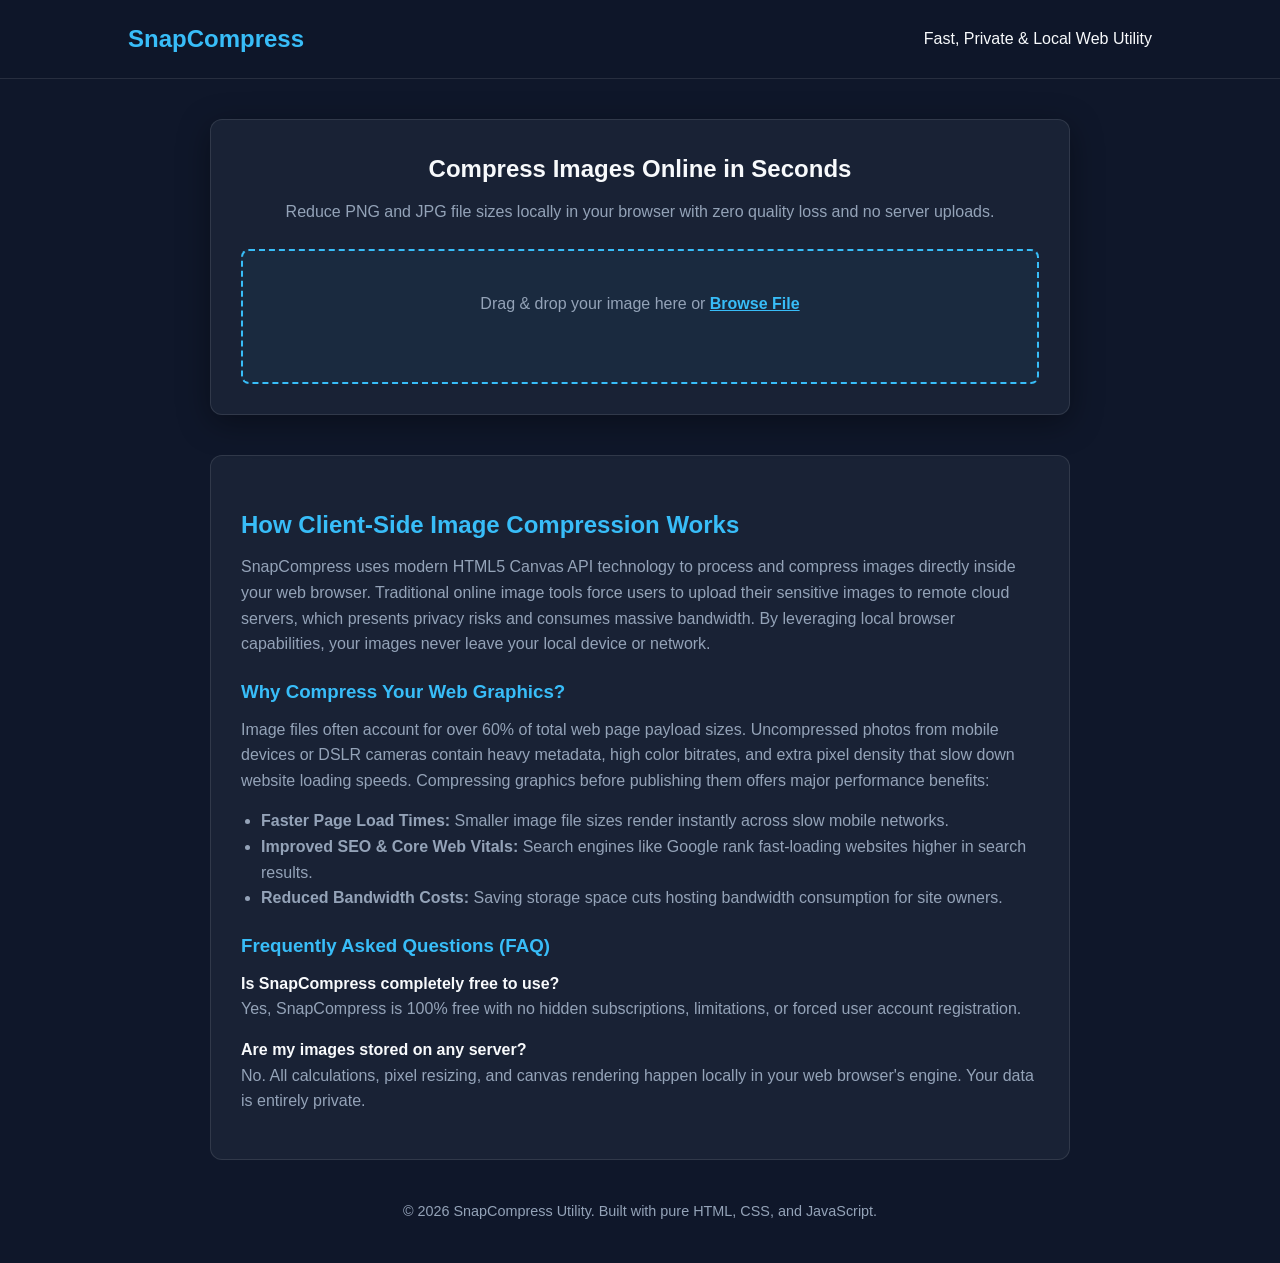
==== index.html @ 877ba767 "Add files via upload" ====
<!DOCTYPE html>
<html lang="en">
<head>
    <meta charset="UTF-8">
    <meta name="viewport" content="width=device-width, initial-scale=1.0">
    <title>SnapCompress - Free Client-Side Image Compressor</title>
    <link rel="stylesheet" href="style.css">
</head>
<body>
    <header class="navbar">
        <div class="logo">SnapCompress</div>
        <div class="tagline">Fast, Private & Local Web Utility</div>
    </header>

    <main class="container">
        <!-- Main Utility Tool -->
        <section class="tool-card">
            <h1>Compress Images Online in Seconds</h1>
            <p>Reduce PNG and JPG file sizes locally in your browser with zero quality loss and no server uploads.</p>
            
            <div class="drop-zone" id="dropZone">
                <input type="file" id="fileInput" accept="image/png, image/jpeg, image/webp" hidden>
                <p>Drag & drop your image here or <span class="browse-btn" id="browseBtn">Browse File</span></p>
            </div>

            <div class="controls" id="controls" style="display: none;">
                <label for="quality">Compression Quality: <span id="qualityVal">80%</span></label>
                <input type="range" id="quality" min="10" max="100" value="80">

                <div class="stats-box">
                    <div>Original: <strong id="origSize">0 KB</strong></div>
                    <div>Compressed: <strong id="compSize">0 KB</strong></div>
                    <div>Savings: <strong id="savings">0%</strong></div>
                </div>

                <div class="preview-box">
                    <img id="previewImg" alt="Compressed Preview">
                </div>

                <button id="downloadBtn" class="action-btn">Download Compressed Image</button>
            </div>
        </section>

        <!-- SEO Article & Guide Section (Mandatory for AdSense Approval) -->
        <article class="guide-section">
            <h2>How Client-Side Image Compression Works</h2>
            <p>SnapCompress uses modern HTML5 Canvas API technology to process and compress images directly inside your web browser. Traditional online image tools force users to upload their sensitive images to remote cloud servers, which presents privacy risks and consumes massive bandwidth. By leveraging local browser capabilities, your images never leave your local device or network.</p>

            <h3>Why Compress Your Web Graphics?</h3>
            <p>Image files often account for over 60% of total web page payload sizes. Uncompressed photos from mobile devices or DSLR cameras contain heavy metadata, high color bitrates, and extra pixel density that slow down website loading speeds. Compressing graphics before publishing them offers major performance benefits:</p>
            <ul>
                <li><strong>Faster Page Load Times:</strong> Smaller image file sizes render instantly across slow mobile networks.</li>
                <li><strong>Improved SEO & Core Web Vitals:</strong> Search engines like Google rank fast-loading websites higher in search results.</li>
                <li><strong>Reduced Bandwidth Costs:</strong> Saving storage space cuts hosting bandwidth consumption for site owners.</li>
            </ul>

            <h3>Frequently Asked Questions (FAQ)</h3>
            <div class="faq-item">
                <h4>Is SnapCompress completely free to use?</h4>
                <p>Yes, SnapCompress is 100% free with no hidden subscriptions, limitations, or forced user account registration.</p>
            </div>
            <div class="faq-item">
                <h4>Are my images stored on any server?</h4>
                <p>No. All calculations, pixel resizing, and canvas rendering happen locally in your web browser's engine. Your data is entirely private.</p>
            </div>
        </article>
    </main>

    <footer>
        <p>&copy; 2026 SnapCompress Utility. Built with pure HTML, CSS, and JavaScript.</p>
    </footer>

    <script src="script.js"></script>
</body>
</html>
---- style.css ----
:root {
    --bg-color: #0f172a;
    --card-bg: rgba(30, 41, 59, 0.7);
    --accent-color: #38bdf8;
    --accent-hover: #0284c7;
    --text-primary: #f8fafc;
    --text-secondary: #94a3b8;
    --border-color: rgba(255, 255, 255, 0.1);
}

* {
    box-sizing: border-box;
    margin: 0;
    padding: 0;
    font-family: 'Segoe UI', Tahoma, Geneva, Verdana, sans-serif;
}

body {
    background-color: var(--bg-color);
    color: var(--text-primary);
    line-height: 1.6;
    padding-bottom: 40px;
}

.navbar {
    display: flex;
    justify-content: space-between;
    align-items: center;
    padding: 20px 10%;
    background: rgba(15, 23, 42, 0.9);
    border-bottom: 1px solid var(--border-color);
}

.logo {
    font-size: 1.5rem;
    font-weight: bold;
    color: var(--accent-color);
}

.container {
    max-width: 900px;
    margin: 40px auto;
    padding: 0 20px;
}

.tool-card {
    background: var(--card-bg);
    backdrop-filter: blur(10px);
    border: 1px solid var(--border-color);
    border-radius: 12px;
    padding: 30px;
    text-align: center;
    margin-bottom: 40px;
    box-shadow: 0 8px 32px 0 rgba(0, 0, 0, 0.37);
}

.tool-card h1 {
    margin-bottom: 10px;
}

.tool-card p {
    color: var(--text-secondary);
    margin-bottom: 25px;
}

.drop-zone {
    border: 2px dashed var(--accent-color);
    border-radius: 8px;
    padding: 40px;
    cursor: pointer;
    background: rgba(56, 189, 248, 0.05);
    transition: background 0.3s ease;
}

.drop-zone:hover {
    background: rgba(56, 189, 248, 0.1);
}

.browse-btn {
    color: var(--accent-color);
    text-decoration: underline;
    font-weight: bold;
}

.controls {
    margin-top: 25px;
}

input[type="range"] {
    width: 100%;
    margin: 15px 0;
}

.stats-box {
    display: flex;
    justify-content: space-around;
    background: rgba(0, 0, 0, 0.2);
    padding: 15px;
    border-radius: 6px;
    margin: 20px 0;
}

.preview-box img {
    max-width: 100%;
    max-height: 250px;
    border-radius: 6px;
    margin-bottom: 20px;
}

.action-btn {
    background-color: var(--accent-color);
    color: #000;
    border: none;
    padding: 12px 24px;
    border-radius: 6px;
    font-weight: bold;
    font-size: 1rem;
    cursor: pointer;
    transition: background 0.2s;
}

.action-btn:hover {
    background-color: var(--accent-hover);
    color: #fff;
}

.guide-section {
    background: var(--card-bg);
    border: 1px solid var(--border-color);
    border-radius: 12px;
    padding: 30px;
}

.guide-section h2, .guide-section h3 {
    color: var(--accent-color);
    margin: 20px 0 10px 0;
}

.guide-section p, .guide-section ul {
    color: var(--text-secondary);
    margin-bottom: 15px;
}

.guide-section ul {
    padding-left: 20px;
}

footer {
    text-align: center;
    color: var(--text-secondary);
    margin-top: 40px;
    font-size: 0.9rem;
}
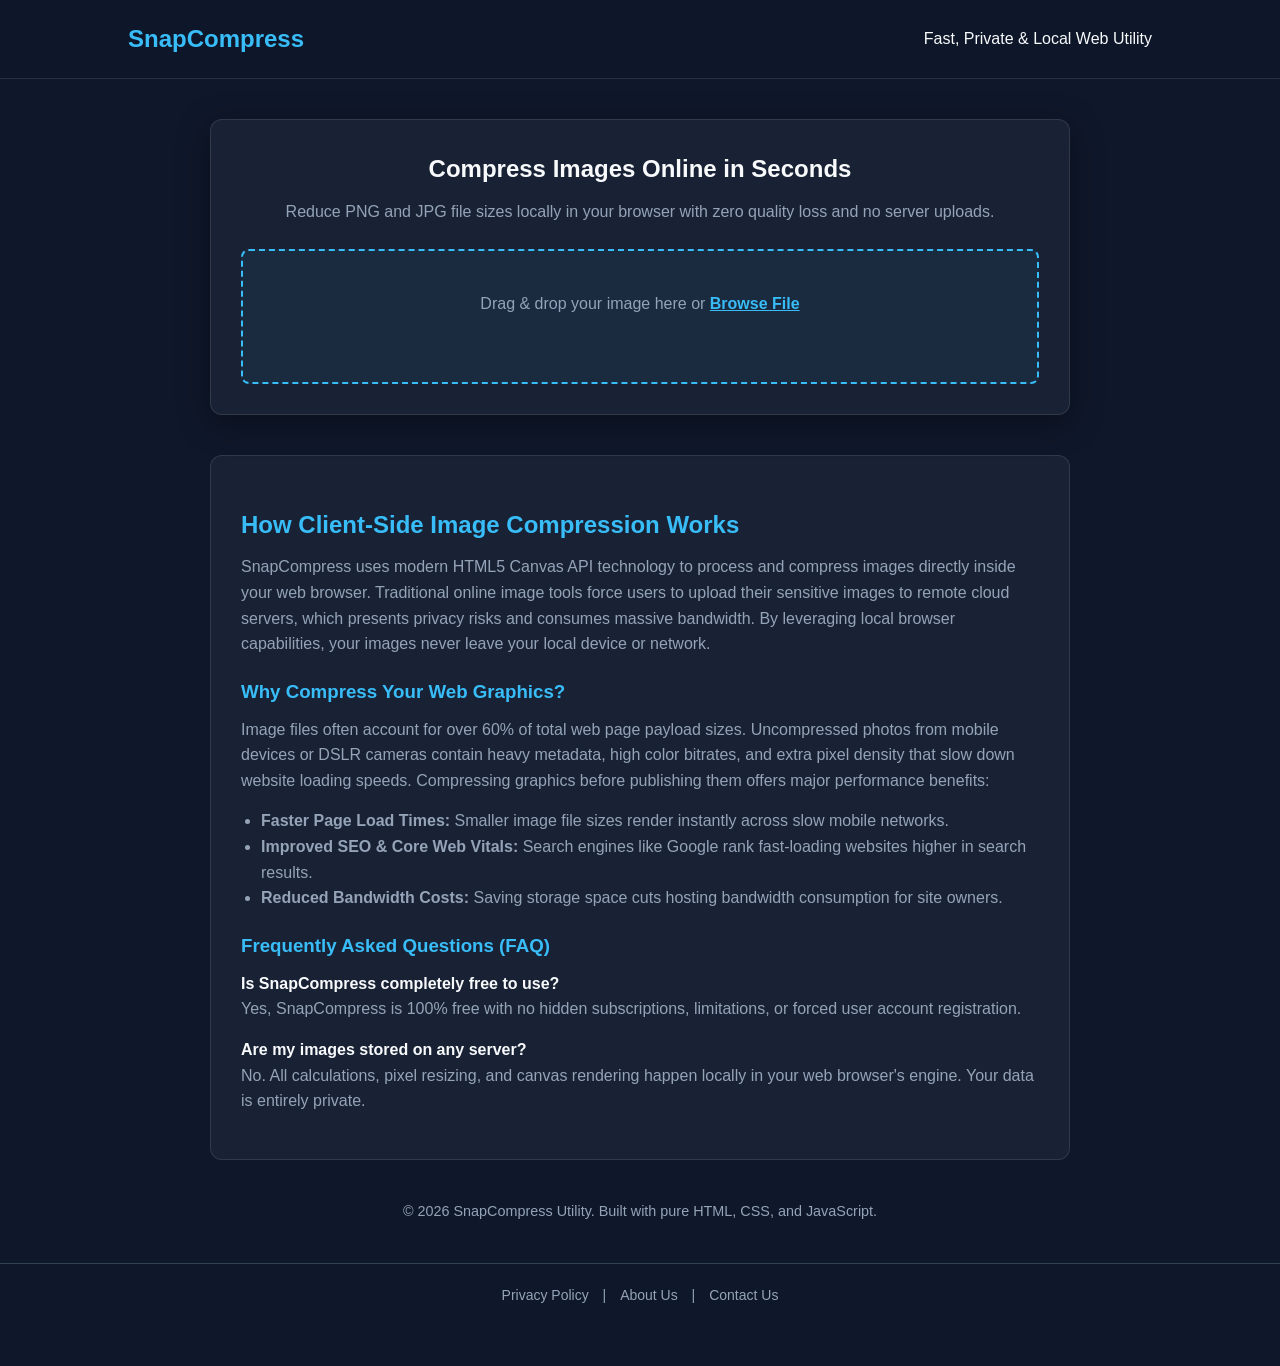
==== commit 5b26f339: "Add files via upload" ====
--- a/index.html
+++ b/index.html
@@ -3,6 +3,7 @@
 <head>
     <meta charset="UTF-8">
     <meta name="viewport" content="width=device-width, initial-scale=1.0">
+    <meta name="google-site-verification" content="XpVKVbpdp8aooT5r3ENIcEwFn3cK6bQme5y7066Qgh4" />
     <title>SnapCompress - Free Client-Side Image Compressor</title>
     <link rel="stylesheet" href="style.css">
 </head>
@@ -71,5 +72,10 @@
     </footer>
 
     <script src="script.js"></script>
+<footer style="text-align: center; margin-top: 40px; padding: 20px; border-top: 1px solid #334155; font-size: 14px;">
+    <a href="privacy.html" style="color: #94a3b8; margin: 0 10px; text-decoration: none;">Privacy Policy</a> |
+    <a href="about.html" style="color: #94a3b8; margin: 0 10px; text-decoration: none;">About Us</a> |
+    <a href="contact.html" style="color: #94a3b8; margin: 0 10px; text-decoration: none;">Contact Us</a>
+</footer>
 </body>
 </html>
